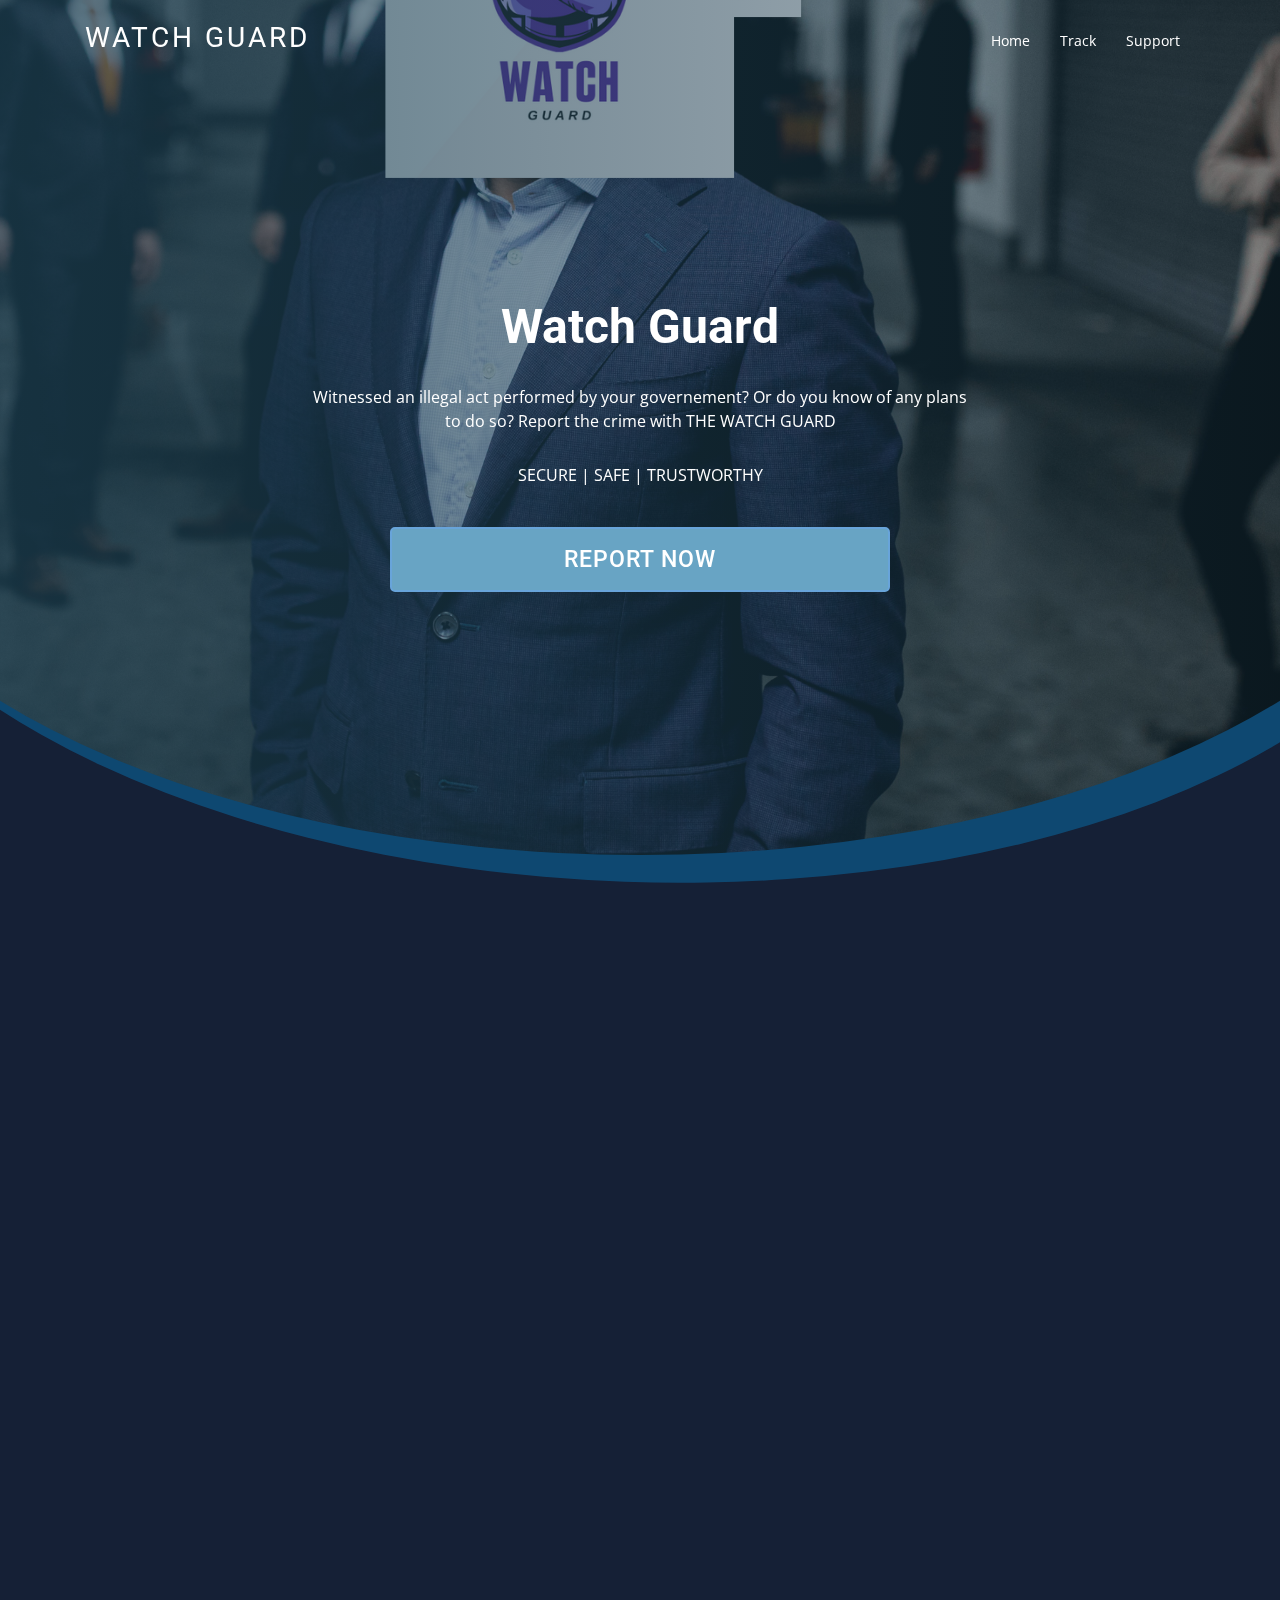
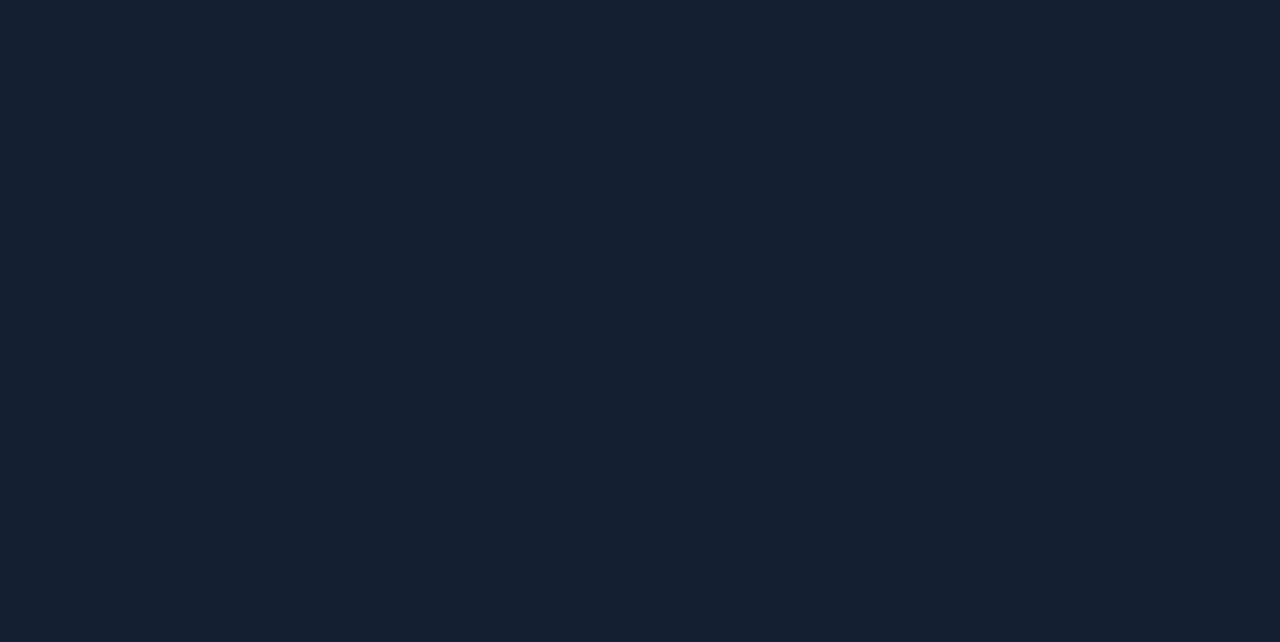
==== src/index.html @ 82a0ff7e "Add UI files" ====
<!DOCTYPE html>
<html lang="en">

<head>
  <meta charset="utf-8">
  <meta content="width=device-width, initial-scale=1.0" name="viewport">

  <title>Watch Guard - Index</title>
  <meta content="" name="descriptison">
  <meta content="" name="keywords">

  <!-- Favicons -->
  <link href="assets/img/watchguard_logo.png" rel="icon">
  <link href="assets/img/watchguard_logo.png" rel="apple-touch-icon">

  <!-- Google Fonts -->
  <link
    href="https://fonts.googleapis.com/css?family=Open+Sans:300,300i,400,400i,600,600i,700,700i|Roboto:300,300i,400,400i,500,500i,700,700i&display=swap"
    rel="stylesheet">

  <link rel="stylesheet" href="https://cdnjs.cloudflare.com/ajax/libs/font-awesome/4.7.0/css/font-awesome.min.css">

  <!-- Vendor CSS Files -->
  <link href="assets/vendor/bootstrap/css/bootstrap.min.css" rel="stylesheet">
  <link href="assets/vendor/animate.css/animate.min.css" rel="stylesheet">
  <link href="assets/vendor/icofont/icofont.min.css" rel="stylesheet">
  <link href="assets/vendor/boxicons/css/boxicons.min.css" rel="stylesheet">
  <link href="assets/vendor/venobox/venobox.css" rel="stylesheet">
  <link href="assets/vendor/owl.carousel/assets/owl.carousel.min.css" rel="stylesheet">
  <link href="assets/vendor/aos/aos.css" rel="stylesheet">
  <link rel="stylesheet" href="assets/css/loader.css">

  <!-- Template Main CSS File -->
  <link href="assets/css/style.css" rel="stylesheet">
  <link href="assets/css/custom.css" rel="stylesheet">


  <!-- =======================================================
  * Template Name: Moderna - v2.1.0
  * Template URL: https://bootstrapmade.com/free-bootstrap-template-corporate-moderna/
  * Author: BootstrapMade.com
  * License: https://bootstrapmade.com/license/
  ======================================================== -->
</head>

<body>

  <!-- ======= Header ======= -->
  <header id="header" class="fixed-top header-transparent">
    <div class="container">

      <div class="logo float-left">
        <h1 class="text-light"><a href="index.html"><span>Watch Guard</span></a></h1>
        <!-- <a href="index.html"><img src="assets/img/watchguard_logo.png" alt="" class="img-fluid"></a> -->
      </div>

      <nav class="nav-menu float-right d-none d-lg-block">
        <ul>
          <!-- <li><a href="">All</a></li> -->
          <li><a href="index.html">Home</a></li>
          <li><a href="" onclick="trackModal()">Track</a></li>
          <li><a href="contact.html">Support</a></li>
        </ul>
      </nav>

    </div>
  </header><!-- End Header -->

  <!-- ======= Hero Section ======= -->
  <section id="hero" class="d-flex justify-cntent-center align-items-center">
    <div id="heroCarousel" class="container carousel carousel-fade" data-ride="carousel">

      <!-- Slide 1 -->
      <div class="carousel-item active">
        <div class="carousel-container">
          <h2 class="animate__animated animate__fadeInDown">Watch <span>Guard</span></h2>
          <p class="animate__animated animate__fadeInUp">Witnessed an illegal act performed by your governement? Or do
            you know of any plans to do so? Report the crime with THE WATCH GUARD</p>
          <p>SECURE | SAFE | TRUSTWORTHY</p>
          <!-- <a href="" class="btn-get-started animate__animated animate__fadeInUp">REPORT NOW</a> -->
          <button class="btn-get-started" id="myBtn" onclick="modal()">REPORT NOW</button>
        </div>
      </div>

      <div id="myModal" class="modal">

        <!-- Modal content -->
        <div class="modal-content">
          <span class="close">&times;</span>
          <div class="title" style="text-align: center;">
            <h5>Terms and Conditions</h5>
            <p style="font-size: 12px;">Please read these terms and conditions carefully before using the Service.</p>
          </div>

          <p></p>
          <div style="overflow-y: scroll; margin: 20px 58px; font-size: 14px;">

            <h5>Interpretation and Definitions</h5>
            <h6>Interpretation</h6>
            <p>The words of which the initial letter is capitalized have meanings defined under the following
              conditions. The following definitions shall have the same meaning regardless of whether they appear in
              singular or in plural.</p><br>
            <h6>Definitions</h6>
            <p>For the purposes of these Terms and Conditions:</p>
            <p><strong>Affiliate</strong> means an entity that controls, is controlled by or is under common control
              with a party, where &quot;control&quot; means ownership of 50% or more of the shares, equity interest
              or other securities entitled to vote for election of directors or other managing authority.</p>

            <p><strong>Country</strong> refers to: Uganda</p>

            <p><strong>Company</strong> (referred to as either &quot;the Company&quot;, &quot;We&quot;,
              &quot;Us&quot; or &quot;Our&quot; in this Agreement) refers to WATCH GUARD, Network.</p>

            <p><strong>Device</strong> means any device that can access the Service such as a computer, a cellphone
              or a digital tablet.</p>

            <p><strong>Service</strong> refers to the Website.</p>

            <p><strong>Terms and Conditions</strong> (also referred as &quot;Terms&quot;) mean these Terms and
              Conditions that form the entire agreement between You and the Company regarding the use of the
              Service. This Terms and Conditions agreement has been created with the help of the <a
                href="https://www.termsfeed.com/terms-conditions-generator/" target="_blank">Terms and Conditions
                Generator</a>.</p>

            <p><strong>Third-party Social Media Service</strong> means any services or content (including data,
              information, products or services) provided by a third-party that may be displayed, included or made
              available by the Service.</p>

            <p><strong>Website</strong> refers to Watch Guard, accessible from <a
                href="http://127.0.0.1:5501/index.html" rel="external nofollow noopener"
                target="_blank">http://127.0.0.1:5501/index.html</a></p>

            <p><strong>You</strong> means the individual accessing or using the Service, or the company, or other
              legal entity on behalf of which such individual is accessing or using the Service, as applicable.</p><br>

            <h5>Acknowledgment</h5>
            <p>These are the Terms and Conditions governing the use of this Service and the agreement that operates
              between You and the Company. These Terms and Conditions set out the rights and obligations of all users
              regarding the use of the Service.</p>
            <p>Your access to and use of the Service is conditioned on Your acceptance of and compliance with these
              Terms and Conditions. These Terms and Conditions apply to all visitors, users and others who access or use
              the Service.</p>
            <p>By accessing or using the Service You agree to be bound by these Terms and Conditions. If You disagree
              with any part of these Terms and Conditions then You may not access the Service.</p>
            <p>You represent that you are over the age of 18. The Company does not permit those under 18 to use the
              Service.</p>
            <p>Your access to and use of the Service is also conditioned on Your acceptance of and compliance with the
              Privacy Policy of the Company. Our Privacy Policy describes Our policies and procedures on the collection,
              use and disclosure of Your personal information when You use the Application or the Website and tells You
              about Your privacy rights and how the law protects You. Please read Our Privacy Policy carefully before
              using Our Service.</p><br>
            <h5>Links to Other Websites</h5>
            <p>Our Service may contain links to third-party web sites or services that are not owned or controlled by
              the Company.</p>
            <p>The Company has no control over, and assumes no responsibility for, the content, privacy policies, or
              practices of any third party web sites or services. You further acknowledge and agree that the Company
              shall not be responsible or liable, directly or indirectly, for any damage or loss caused or alleged to be
              caused by or in connection with the use of or reliance on any such content, goods or services available on
              or through any such web sites or services.</p>
            <p>We strongly advise You to read the terms and conditions and privacy policies of any third-party web sites
              or services that You visit.</p><br>
            <h5>Termination</h5>
            <p>We may terminate or suspend Your access immediately, without prior notice or liability, for any reason
              whatsoever, including without limitation if You breach these Terms and Conditions.</p>
            <p>Upon termination, Your right to use the Service will cease immediately.</p><br>
            <h5>Limitation of Liability</h5>
            <p>Notwithstanding any damages that You might incur, the entire liability of the Company and any of its
              suppliers under any provision of this Terms and Your exclusive remedy for all of the foregoing shall be
              limited to the amount actually paid by You through the Service or 100 USD if You haven't purchased
              anything through the Service.</p>
            <p>To the maximum extent permitted by applicable law, in no event shall the Company or its suppliers be
              liable for any special, incidental, indirect, or consequential damages whatsoever (including, but not
              limited to, damages for loss of profits, loss of data or other information, for business interruption, for
              personal injury, loss of privacy arising out of or in any way related to the use of or inability to use
              the Service, third-party software and/or third-party hardware used with the Service, or otherwise in
              connection with any provision of this Terms), even if the Company or any supplier has been advised of the
              possibility of such damages and even if the remedy fails of its essential purpose.</p>
            <p>Some states do not allow the exclusion of implied warranties or limitation of liability for incidental or
              consequential damages, which means that some of the above limitations may not apply. In these states, each
              party's liability will be limited to the greatest extent permitted by law.</p><br>
            <h5>&quot;AS IS&quot; and &quot;AS AVAILABLE&quot; Disclaimer</h5>
            <p>The Service is provided to You &quot;AS IS&quot; and &quot;AS AVAILABLE&quot; and with all faults and
              defects without warranty of any kind. To the maximum extent permitted under applicable law, the Company,
              on its own behalf and on behalf of its Affiliates and its and their respective licensors and service
              providers, expressly disclaims all warranties, whether express, implied, statutory or otherwise, with
              respect to the Service, including all implied warranties of merchantability, fitness for a particular
              purpose, title and non-infringement, and warranties that may arise out of course of dealing, course of
              performance, usage or trade practice. Without limitation to the foregoing, the Company provides no
              warranty or undertaking, and makes no representation of any kind that the Service will meet Your
              requirements, achieve any intended results, be compatible or work with any other software, applications,
              systems or services, operate without interruption, meet any performance or reliability standards or be
              error free or that any errors or defects can or will be corrected.</p>
            <p>Without limiting the foregoing, neither the Company nor any of the company's provider makes any
              representation or warranty of any kind, express or implied: (i) as to the operation or availability of the
              Service, or the information, content, and materials or products included thereon; (ii) that the Service
              will be uninterrupted or error-free; (iii) as to the accuracy, reliability, or currency of any information
              or content provided through the Service; or (iv) that the Service, its servers, the content, or e-mails
              sent from or on behalf of the Company are free of viruses, scripts, trojan horses, worms, malware,
              timebombs or other harmful components.</p>
            <p>Some jurisdictions do not allow the exclusion of certain types of warranties or limitations on applicable
              statutory rights of a consumer, so some or all of the above exclusions and limitations may not apply to
              You. But in such a case the exclusions and limitations set forth in this section shall be applied to the
              greatest extent enforceable under applicable law.</p><br>
            <h5>Governing Law</h5>
            <p>The laws of the Country, excluding its conflicts of law rules, shall govern this Terms and Your use of
              the Service. Your use of the Application may also be subject to other local, state, national, or
              international laws.</p><br>
            <h5>Disputes Resolution</h5>
            <p>If You have any concern or dispute about the Service, You agree to first try to resolve the dispute
              informally by contacting the Company.</p><br>
            <h5>For European Union (EU) Users</h5>
            <p>If You are a European Union consumer, you will benefit from any mandatory provisions of the law of the
              country in which you are resident in.</p><br>
            <h5>United States Legal Compliance</h5>
            <p>You represent and warrant that (i) You are not located in a country that is subject to the United States
              government embargo, or that has been designated by the United States government as a &quot;terrorist
              supporting&quot; country, and (ii) You are not listed on any United States government list of prohibited
              or restricted parties.</p><br>
            <h5>Severability and Waiver</h5>
            <h6>Severability</h6>
            <p>If any provision of these Terms is held to be unenforceable or invalid, such provision will be changed
              and interpreted to accomplish the objectives of such provision to the greatest extent possible under
              applicable law and the remaining provisions will continue in full force and effect.</p><br>
            <h6>Waiver</h6>
            <p>Except as provided herein, the failure to exercise a right or to require performance of an obligation
              under this Terms shall not effect a party's ability to exercise such right or require such performance at
              any time thereafter nor shall be the waiver of a breach constitute a waiver of any subsequent breach.</p>
            <br>
            <h5>Translation Interpretation</h5>
            <p>These Terms and Conditions may have been translated if We have made them available to You on our Service.
              You agree that the original English text shall prevail in the case of a dispute.</p><br>
            <h5>Changes to These Terms and Conditions</h5>
            <p>We reserve the right, at Our sole discretion, to modify or replace these Terms at any time. If a revision
              is material We will make reasonable efforts to provide at least 30 days' notice prior to any new terms
              taking effect. What constitutes a material change will be determined at Our sole discretion.</p>
            <p>By continuing to access or use Our Service after those revisions become effective, You agree to be bound
              by the revised terms. If You do not agree to the new terms, in whole or in part, please stop using the
              website and the Service.</p><br>
            <h5>Contact Us</h5>
            <p>If you have any questions about these Terms and Conditions, You can contact us by email: kxania@gmail.com
            </p>
          </div><br>
          <form action="" style="text-align: center;">

            <input type="checkbox" name="tandc" id="" onclick="enableSubmit(this)">
            <label for="tandc"> I agree with Terms and Conditions.</label>
          </form>

          <button class="btn-get-started animate__animated animate__fadeInUp" id="proceed" style="margin: 10px auto;"
            disabled onclick="modal1()">Proceed</button>
        </div>

      </div>

      <div id="myModal1" class="modal info">

        <!-- Modal content -->
        <div class="modal-content" id="part1">
          <span class="close" id="closeModal1">&times;</span>
          <div class="title" style="text-align: center;">
            <h5>Carefuly Fill in this Claim Submission Form</h5>
            <p style="font-size: 12px;">* All fields are required</p>
          </div>

          <form action="" class="parts" style="text-align: center; margin: 20px 58px;"
            onSubmit="App.createTask(); return false;">
            <div class="row">
              <div class="col-lg-3">TITLE</div>
              <div class="col-lg-9"><input type="text" name="" id="title" placeholder="DRUG THEFT"></div>
            </div>
            <div class="row">
              <div class="col-lg-3">INSTITUTION</div>
              <div class="col-lg-9"><input type="text" name="" id="institution" placeholder="PARLIAMENT"> </div>
            </div>
            <div class="row">
              <div class="col-lg-3">DEPARTMENT</div>
              <div class="col-lg-9"><input type="text" name="" id="department" placeholder="Technology"></div>
            </div>
            <div class="row">
              <div class="col-lg-3">IMPLICATED</div>
              <div class="col-lg-9"><input type="text" name="" id="implicated" placeholder="John Doe"></div>
            </div>
          </form>
          <div class="row bottom">
            <button class="back" id="back" onclick="closeModal1()">Cancel</button>
            <button class="next" id="next1" disabled onclick="modal2()">Next</button>
          </div>
        </div>
      </div>


      <div id="myModal2" class="modal info">

        <!-- Modal content -->
        <div class="modal-content" id="part2">
          <span class="close" id="closeModal2">&times;</span>
          <div class="title" style="text-align: center;">
            <h5>Carefuly Fill in this Claim Submission Form</h5>
            <p style="font-size: 12px;">* All fields are required</p>
          </div>

          <form action="" class="parts" style="text-align: center; margin: 20px 58px;">
            <div class="row">
              <div class="col-lg-3">STATEMENT <span style="font-size: 13px; color: thistle;">(*Less than 350
                  Words)</span> </div>
              <div class="col-lg-9"><textarea name="" id="statement" cols="40" rows="10" maxlength="380"
                  placeholder="Enter a Clear and Precise Statement "></textarea>
              </div>
            </div>
          </form>
          <div class="row bottom">
            <button class="back" id="back2" onclick="closeModal2()">Edit</button>
            <button class="next" id="next2" disabled onclick="modal3()">Next</button>
          </div>
        </div>

      </div>

      <div id="myModal3" class="modal info">

        <!-- Modal content -->
        <div class="modal-content" id="part3">
          <span class="close" id="closeModal3">&times;</span>
          <div class="title" style="text-align: center;">
            <h5>Carefuly Fill in this Claim Submission Form</h5>
            <p style="font-size: 12px;">* All fields are required</p>
          </div>

          <form action="" class="parts" style="text-align: center; margin: 20px 58px;">
            <div class="row">
              <div class="col-lg-3">EVIDENCE <span style="font-size: 13px; color: thistle;">(*Attachments in form of
                  documents and images)</span> </div>
              <div class="col-lg-9"><input type="file" name="" id="evidence">
              </div>
            </div>
          </form>
          <div class="row bottom">
            <button class="back" id="back3" onclick="closeModal3()">Edit</button>
            <button class="next" id="next3" onclick="modal4()">Next</button>
          </div>
        </div>

      </div>

      <div id="myModal4" class="modal info">

        <!-- Modal content -->
        <div class="modal-content" id="part4">
          <span class="close" id="closeModal4">&times;</span>
          <div class="title" style="text-align: center;">
            <h5>CLAIM PREVIEW</h5>
            <!-- <p style="font-size: 12px;">* All fields are required</p> -->
          </div>
          <div class="cont" style=" border: 2px solid #68A4DA; width: 90%;
          margin: 10px auto;">
            <div class="row">
              <div class="col-lg-12 centered"><i class="fa fa-balance-scale" aria-hidden="true"
                  style="font-size: 40px;"></i> <br> <span style="font-size: 20px;">THE PARTY INCHARGE OF HANDLING THE
                  CLAIMS</span> </div>
            </div>
            <div class="row">
              <div class="col-lg-12" style="text-align: start;">
                The Person Incharge <br>
                Address
              </div>
            </div>

            <div class="field centered">
              <div class="row">
                <div class="col-lg-1 item">REF:</div>

                <div class="col-lg-3 item transform" id="tt"></div>
              </div>
            </div>
            <hr style="background-color: black;">

            <div class="field centered">
              <div class="row">
                <div class="col-lg-12"><i>AGAINST</i> </div>
              </div>
              <div class="row">
                <div class="col-lg-12 item transform" id="inst"></div>
              </div>
            </div>

            <div class="field centered">
              <div class="row">
                <div class="col-lg-12">UNDER</div>
              </div>
              <div class="row">
                <div class="col-lg-12 item transform" id="dpt"></div>
              </div>
            </div>

            <div class="field">
              <div class="row">
                <div class="col-lg-12" style="width: 60px; text-align: justify;">STATEMENT</div>
              </div>
              <div class="row">
                <div class="col-lg-12 item" id="sttt"></div>
              </div>
            </div>

            <div class="field">
              <div class="row">
                <div class="col-lg-12">EVIDENCE ATTACHED</div>
              </div>
              <div class="row">
                <div class="col-lg-12 item" id="ev"></div>
              </div>
            </div>
          </div>

          <div class="row" style="    margin-top: 34px;">
            <button class="back" id="back2" onclick="closeModal4()">Edit</button>
            <button class="next" id="next2" onclick="modal5()">Next</button>
          </div>
        </div>

      </div>

      <div id="myModal5" class="modal">

        <!-- Modal content -->
        <div class="modal-content" id="part5">
          <span class="close" id="closeModal5">&times;</span>
          <div class="title" style="text-align: center;">
            <h5>One more Step</h5>
            <p style="font-size: 12px;">Tracking and Rewarding</p>
          </div>

          <p></p>
          <div style="margin: 20px 58px; font-size: 14px;">
            <h4>Tracking</h4>
            <h5>Secret Code</h5>
            <p>A secret code wil be generated for you to track this case. Note this code down and use it every time
              you want to check the status of the claim.
            </p>
            <br>
            <h4>Rewarding</h4>
            <p>If the claim you are lodging is successfully received, investigated and completed,
              you are entitled to a reward. This reward will be given in <a
                href="https://www.coingecko.com/en/coins/celo">CELO</a> (cryptocurrency).
              <br>
              <span style="font-size: 12px; color: lightslategray;">If you are not familiar with this system, click <a
                  href="https://en.wikipedia.org/wiki/Cryptocurrency#:~:text=A%20cryptocurrency%20(or%20crypto%20currency,of%20additional%20coins%2C%20and%20to">this</a>
                link to learn more about it</span>
            </p><br>
            <h5>Address</h5>
            <p>To receive a reward, it is necessary for you to have an address on the network. This address will not
              be active and therefore your identity will still be protected.
            </p>
          </div><br>
          <form action="" style="text-align: center;">

            <input type="checkbox" name="agree" id="" onclick="enableSubmit2(this)">
            <label for="agree"> Agree.</label>
          </form>

          <button id="agree" style="margin: 10px auto;" disabled onclick="modal6()">Confirm</button>
        </div>

      </div>



      <div id="myModal6" class="modal">
        <!-- Modal content -->
        <div class="modal-content success" style="text-align: center;">
          <span class="close" id="closeModal6" style="color: #152036;">&times;</span>
          <div class="lds-roller" id="loader">
            <div></div>
            <div></div>
            <div></div>
            <div></div>
          </div>
          <div id="contents" class="animate__animated animate__fadeInUp" style="display: none;">
            <span><i class="fa fa-check-circle-o" aria-hidden="true"
                style="font-size: 150px; color: greenyellow;"></i></span>
            <!-- <div> -->
            <h2>Done</h2>
            <p style="font-size: 29px; width: 100%;">You are a Hero <i class="fa fa-smile-o" aria-hidden="true"></i></p>
            <br>
            <div class="codeadd" style="font-size: 14px;">
              <p>Take note of your this code: <span class="return" id="code">t</span>. Use it every time you check the
                status of the claim. Navigate to the top right corner and click "Track".
                you just lodged.</p>
              <br>
              <p>Take note of your payment address: <span class="return" id="address">t</span>
              </p>
            </div>


            <button id="agree2" onclick="closeModal6()">OK</button>
            <!-- </div> -->

          </div>
        </div>

      </div>

      <div id="myModal7" class="modal">
        <!-- Modal content -->
        <div class="modal-content" style="text-align: center; height: 347px; margin-top: 50px">
          <span class="close" id="closeModal7">&times;</span>
          <div class="title" style="text-align: center;">
            <h5>TRACK CLAIM <span id="claimno"></span></h5>
          </div>
          <div id="" style="margin-top: 40px;">
            <label for="code">Enter the code number of the case you want to track</label><br><br>
            <input type="text" name="code" id="claimCode" style="width: 82%;
            padding: 8px 32px;">
            <br>
            <br>
            <button id="submit" onclick="fetch()">Check</button>
          </div>
        </div>

      </div>

      <div id="myModal8" class="modal">
        <!-- Modal content -->
        <div class="modal-content" style="text-align: center; height: 347px; margin-top: 50px">
          <span class="close" id="closeModal8">&times;</span>
          <div id="claimContent">
            <div id="trial">
              <div class="title" style="text-align: center;">
                <h5>CLAIM NO. <span id="claimno"></span></h5>
  
              </div>
              <div id="" style="margin-top: 60px;">
                <div class="row" style="margin: 20px;">
                  <div class="col-lg-6" id="claimtitle"></div>
                  <div class="col-lg-6"><span>STATUS</span><br><span id="claimstatus"
                      style="width: 50px; padding: 20px 35px;"></span>
                  </div>
                </div>
              </div>

            </div>
            
            <button id="submit" onclick="closeModal8()">OK</button>

          </div>

        </div>

      </div>



    </div>
  </section><!-- End Hero -->

  <main id="main">

    <!-- ======= Services Section ======= -->
    <section class="services">
      <div class="container">

        <div class="row">
          <div class="col-md-6 col-lg-3 d-flex align-items-stretch" data-aos="fade-up">
            <div class="icon-box icon-box-pink">
              <div class="icon"><i class="fa fa-lock" aria-hidden="true"></i></div>
              <h4 class="title"><a href="">Secure and Trustworthy</a></h4>
              <p class="description">Your identity is highly valued under this non-biased platform. Lodge complaints
                without fear of retaliation.
              </p>
            </div>
          </div>

          <div class="col-md-6 col-lg-3 d-flex align-items-stretch" data-aos="fade-up" data-aos-delay="100">
            <div class="icon-box icon-box-cyan">
              <div class="icon"><i class="fa fa-universal-access" aria-hidden="true"></i></div>
              <h4 class="title"><a href="">Accessible</a></h4>
              <p class="description">Have access to a non discriminatory system that is operational 24/7</p>
            </div>
          </div>

          <div class="col-md-6 col-lg-3 d-flex align-items-stretch" data-aos="fade-up" data-aos-delay="200">
            <div class="icon-box icon-box-green">
              <div class="icon"><i class="fa fa-eye" aria-hidden="true"></i></div>
              <h4 class="title"><a href="">Transparent and Open</a></h4>
              <p class="description">Track lodged cases at any time and any place. Track at your convenience.
              </p>
            </div>
          </div>

          <div class="col-md-6 col-lg-3 d-flex align-items-stretch" data-aos="fade-up" data-aos-delay="200">
            <div class="icon-box icon-box-blue">
              <div class="icon"><i class="fa fa-fighter-jet" aria-hidden="true"></i></div>
              <h4 class="title"><a href="">Fast</a></h4>
              <p class="description">A fast process from the time of lodging to the end of the process.</p>
            </div>
          </div>

        </div>

      </div>
    </section><!-- End Services Section -->

    <!-- ======= Why Us Section ======= -->
    <section class="why-us section-bg" data-aos="fade-up" date-aos-delay="200">
      <div class="container">

        <div class="row">
          <div class="col-lg-6 video-box">
            <img src="assets/img/thumbnail.jpg" class="img-fluid" alt="">
            <a href="https://youtu.be/BCIdtjKa6Cc" class="venobox play-btn mb-4" data-vbtype="video"
              data-autoplay="true"></a>

          </div>

          <div class="col-lg-6 d-flex flex-column justify-content-center p-5">
            <!-- <i class="bx bx-fingerprint"></i> -->
            <div class="icon-box">
              <div class="icon"> <img src="assets/img/sdg.png" alt="" style="width: 90%;"> </div>
              <h4 class="title"><a href="https://sdgs.un.org/goals/goal16">SDG 16</a></h4>
              <p class="description">Promote peaceful and inclusive societies for sustainable development, provide
                access to justice for all and build effective, accountable and inclusive institutions at all levels</p>
              <h6 class="title">Target 16.5</h6>
              <p class="description">Substantially reduce corruption and bribery in all their forms.</p>
            </div>

            <div class="icon-box">
              <div class="icon"><i class="fa fa-check-circle-o" aria-hidden="true"></i></div>
              <h4 class="title"><a href="">OUR CONTRIBUTION</a></h4>
              <p class="description">Coming forward to a trusted service to lodge claims against
                outrightly corrupt individuals and causes
              </p>
            </div>

          </div>
        </div>

      </div>
    </section><!-- End Why Us Section -->


  </main><!-- End #main -->

  <!-- ======= Footer ======= -->
  <footer id="footer" data-aos="fade-up" data-aos-easing="ease-in-out" data-aos-duration="500">

    <div class="container">
      <div class="copyright">
        &copy; Copyright <strong><span>Moderna</span></strong>. All Rights Reserved
      </div>
      <div class="credits">
        <!-- All the links in the footer should remain intact. -->
        <!-- You can delete the links only if you purchased the pro version. -->
        <!-- Licensing information: https://bootstrapmade.com/license/ -->
        <!-- Purchase the pro version with working PHP/AJAX contact form: https://bootstrapmade.com/free-bootstrap-template-corporate-moderna/ -->
        Designed by <a href="https://bootstrapmade.com/">BootstrapMade</a>
      </div>
    </div>
  </footer><!-- End Footer -->

  <a href="#" class="back-to-top"><i class="icofont-simple-up"></i></a>

  <!-- Vendor JS Files -->
  <script src="assets/vendor/jquery/jquery.min.js"></script>
  <script src="assets/vendor/bootstrap/js/bootstrap.bundle.min.js"></script>
  <script src="assets/vendor/jquery.easing/jquery.easing.min.js"></script>
  <script src="assets/vendor/php-email-form/validate.js"></script>
  <script src="assets/vendor/venobox/venobox.min.js"></script>
  <script src="assets/vendor/waypoints/jquery.waypoints.min.js"></script>
  <script src="assets/vendor/counterup/counterup.min.js"></script>
  <script src="assets/vendor/owl.carousel/owl.carousel.min.js"></script>
  <script src="assets/vendor/isotope-layout/isotope.pkgd.min.js"></script>
  <script src="assets/vendor/aos/aos.js"></script>

  <!-- Main JS File -->
  <script src="assets/js/main.js"></script>

  <!-- JS Modals -->
  <script src="assets/js/modals/modal.js"></script>
  <script src="assets/js/modals/modal1.js"></script>
  <script src="assets/js/modals/modal2.js"></script>
  <script src="assets/js/modals/modal3.js"></script>
  <script src="assets/js/modals/modal4.js"></script>
  <script src="assets/js/modals/modal5.js"></script>
  <script src="assets/js/modals/modal6.js"></script>
  <script src="assets/js/modals/trackModal.js"></script>


  <script src="assets/js/modals/closeModal.js"></script>

  <script src="assets/js/enableSubmit.js"></script>

  <script src="assets/js/fetch.js"></script>


  <script src="assets/js/loader.js"></script>




  <!-- JS Keyup Validators -->
  <script src="assets/js/validate/validateForms.js"></script>


  <script type="text/javascript" src="http://ajax.googleapis.com/ajax/libs/jquery/1.10.1/jquery.min.js"></script>
  <!-- <script type="text/javascript">

  </script> -->
  <script src="vendor/truffle-contract/dist/truffle-contract.js"></script>
  <script src="app.js"></script>

</body>

</html>
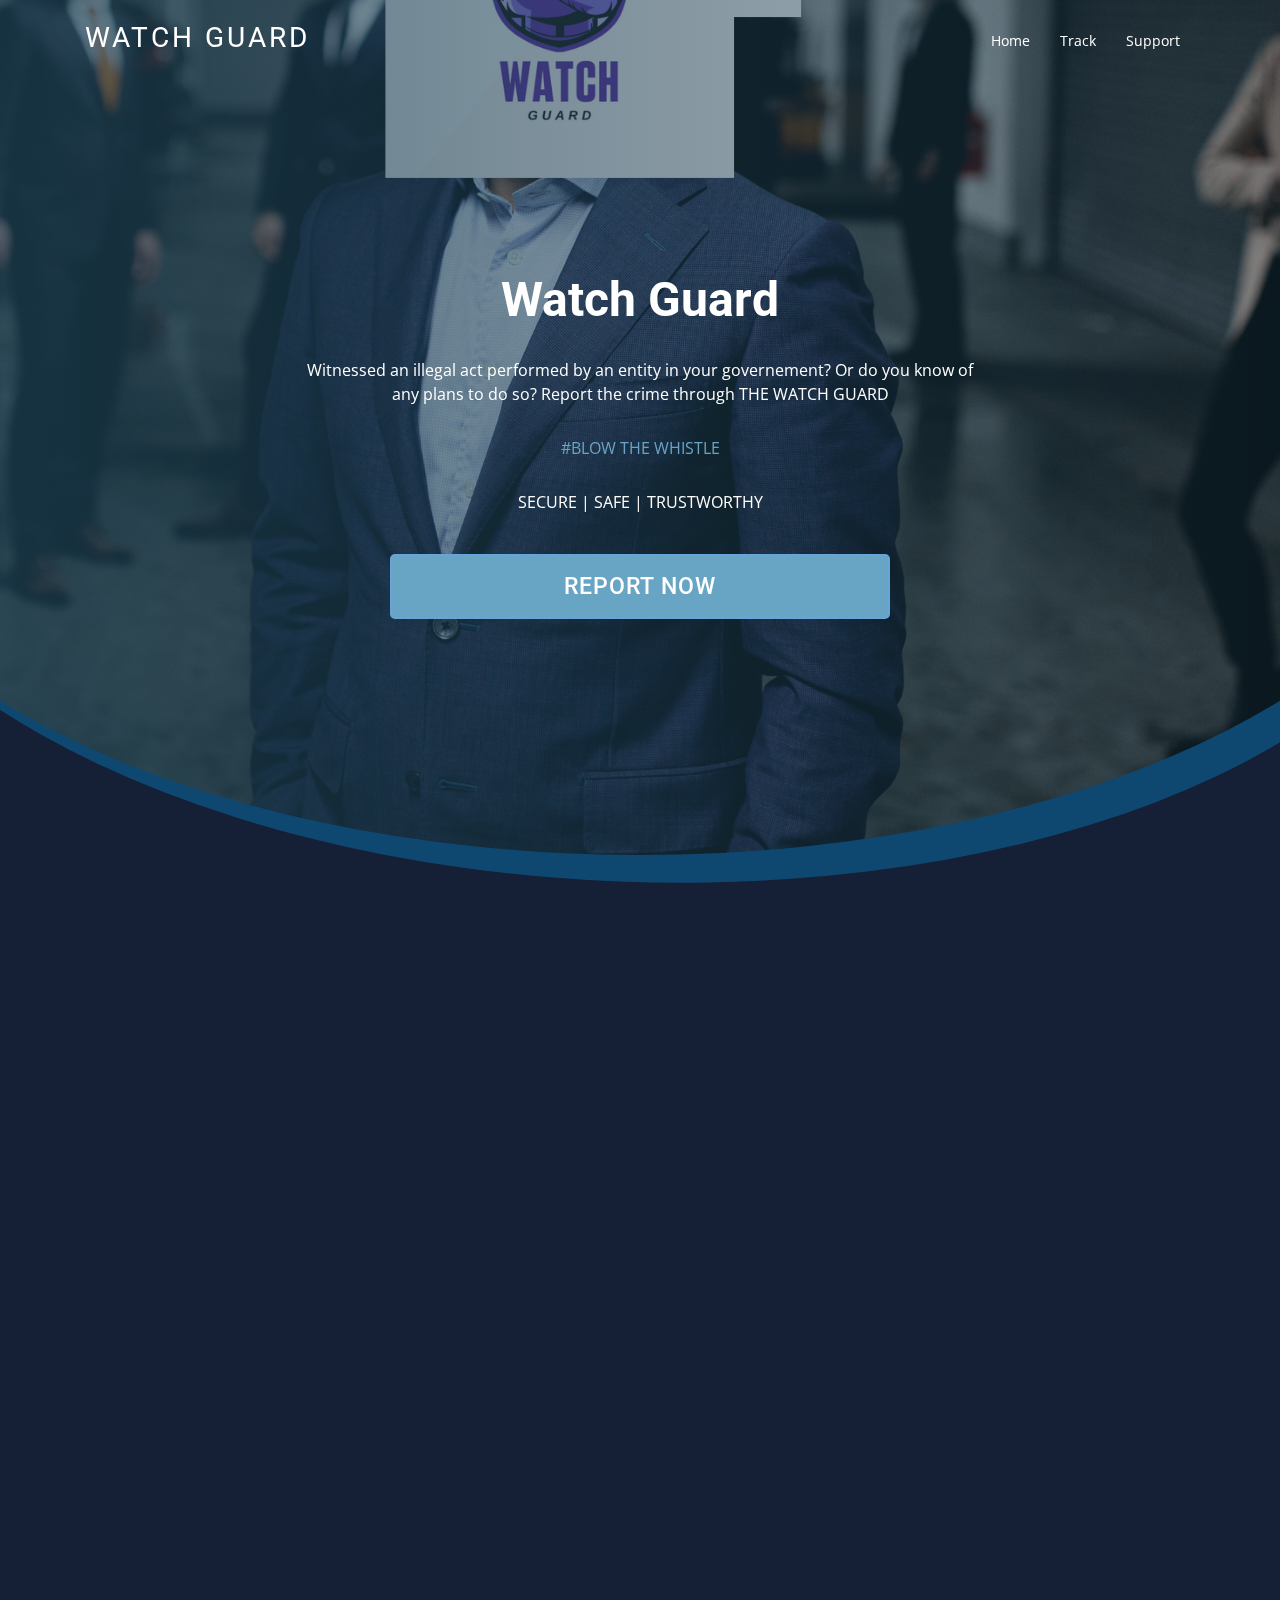
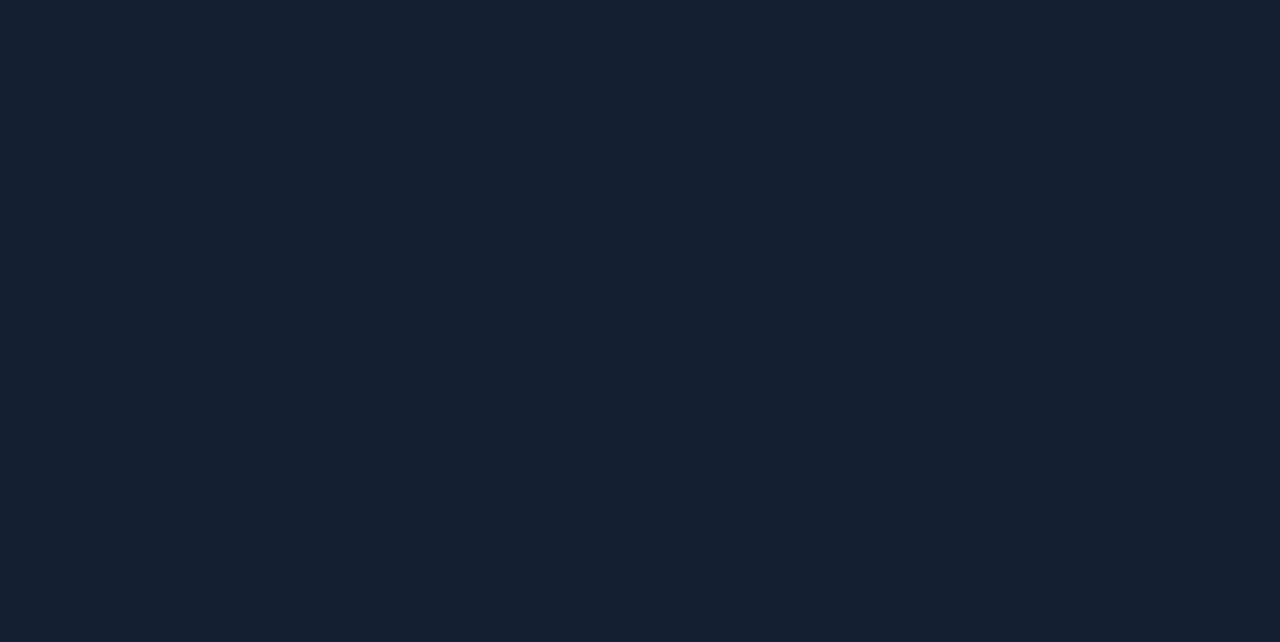
==== commit 8526e00d: "Merge 169d6ddd4887e53f0d93fb74046be389e36d124b into 14a51c751445add350573c94cdffb7e1fd999290" ====
--- a/src/index.html
+++ b/src/index.html
@@ -74,14 +74,17 @@
       <div class="carousel-item active">
         <div class="carousel-container">
           <h2 class="animate__animated animate__fadeInDown">Watch <span>Guard</span></h2>
-          <p class="animate__animated animate__fadeInUp">Witnessed an illegal act performed by your governement? Or do
-            you know of any plans to do so? Report the crime with THE WATCH GUARD</p>
+          <p class="animate__animated animate__fadeInUp">Witnessed an illegal act performed by an entity in your
+            governement? Or do
+            you know of any plans to do so? Report the crime through THE WATCH GUARD</p>
+          <p style="color: #68A4C4;">#BLOW THE WHISTLE</p>
           <p>SECURE | SAFE | TRUSTWORTHY</p>
           <!-- <a href="" class="btn-get-started animate__animated animate__fadeInUp">REPORT NOW</a> -->
           <button class="btn-get-started" id="myBtn" onclick="modal()">REPORT NOW</button>
         </div>
       </div>
 
+      <!-- TERMS AND CONDITIONS -->
       <div id="myModal" class="modal">
 
         <!-- Modal content -->
@@ -91,10 +94,10 @@
             <h5>Terms and Conditions</h5>
             <p style="font-size: 12px;">Please read these terms and conditions carefully before using the Service.</p>
           </div>
-
           <p></p>
+
+          <!-- This is dummy data -->
           <div style="overflow-y: scroll; margin: 20px 58px; font-size: 14px;">
-
             <h5>Interpretation and Definitions</h5>
             <h6>Interpretation</h6>
             <p>The words of which the initial letter is capitalized have meanings defined under the following
@@ -239,7 +242,10 @@
             <h5>Contact Us</h5>
             <p>If you have any questions about these Terms and Conditions, You can contact us by email: kxania@gmail.com
             </p>
-          </div><br>
+          </div>
+          <!-- End of dummy data -->
+
+          <br>
           <form action="" style="text-align: center;">
 
             <input type="checkbox" name="tandc" id="" onclick="enableSubmit(this)">
@@ -252,6 +258,7 @@
 
       </div>
 
+      <!-- ATTACH THE TITLE, INSTITUTION, DEPARTMENT AND RING LEADER -->
       <div id="myModal1" class="modal info">
 
         <!-- Modal content -->
@@ -266,19 +273,23 @@
             onSubmit="App.createTask(); return false;">
             <div class="row">
               <div class="col-lg-3">TITLE</div>
-              <div class="col-lg-9"><input type="text" name="" id="title" placeholder="DRUG THEFT"></div>
+              <div class="col-lg-9"><input type="text" name="" id="title"
+                  placeholder="Give your claim a title e.g. DRUG THEFT"></div>
             </div>
             <div class="row">
               <div class="col-lg-3">INSTITUTION</div>
-              <div class="col-lg-9"><input type="text" name="" id="institution" placeholder="PARLIAMENT"> </div>
+              <div class="col-lg-9"><input type="text" name="" id="institution"
+                  placeholder="What is the key entity? e.g. PARLIAMENT"> </div>
             </div>
             <div class="row">
               <div class="col-lg-3">DEPARTMENT</div>
-              <div class="col-lg-9"><input type="text" name="" id="department" placeholder="Technology"></div>
+              <div class="col-lg-9"><input type="text" name="" id="department"
+                  placeholder="Which department in this entity? e.g. Finance"></div>
             </div>
             <div class="row">
               <div class="col-lg-3">IMPLICATED</div>
-              <div class="col-lg-9"><input type="text" name="" id="implicated" placeholder="John Doe"></div>
+              <div class="col-lg-9"><input type="text" name="" id="implicated"
+                  placeholder="Who is the ring leader? e.g. John Doe"></div>
             </div>
           </form>
           <div class="row bottom">
@@ -288,7 +299,7 @@
         </div>
       </div>
 
-
+      <!-- ATTACH A STATEMENT -->
       <div id="myModal2" class="modal info">
 
         <!-- Modal content -->
@@ -316,6 +327,7 @@
 
       </div>
 
+      <!-- ATTACH EVIDENCE -->
       <div id="myModal3" class="modal info">
 
         <!-- Modal content -->
@@ -329,7 +341,7 @@
           <form action="" class="parts" style="text-align: center; margin: 20px 58px;">
             <div class="row">
               <div class="col-lg-3">EVIDENCE <span style="font-size: 13px; color: thistle;">(*Attachments in form of
-                  documents and images)</span> </div>
+                  pdf documents and images)</span> </div>
               <div class="col-lg-9"><input type="file" name="" id="evidence">
               </div>
             </div>
@@ -342,6 +354,7 @@
 
       </div>
 
+      <!-- PREVIEW OF THE CLAIM TO BE SUBMITTED -->
       <div id="myModal4" class="modal info">
 
         <!-- Modal content -->
@@ -369,7 +382,7 @@
               <div class="row">
                 <div class="col-lg-1 item">REF:</div>
 
-                <div class="col-lg-3 item transform" id="tt"></div>
+                <div class="col-lg-4 item transform" id="tt"></div>
               </div>
             </div>
             <hr style="background-color: black;">
@@ -379,7 +392,7 @@
                 <div class="col-lg-12"><i>AGAINST</i> </div>
               </div>
               <div class="row">
-                <div class="col-lg-12 item transform" id="inst"></div>
+                <div class="col-lg-12 item transform" id="impl"></div>
               </div>
             </div>
 
@@ -388,7 +401,7 @@
                 <div class="col-lg-12">UNDER</div>
               </div>
               <div class="row">
-                <div class="col-lg-12 item transform" id="dpt"></div>
+                <div class="col-lg-12 item transform"><span id="dpt"></span>, <span id="inst"></span> </div>
               </div>
             </div>
 
@@ -419,6 +432,7 @@
 
       </div>
 
+      <!-- INFORMATION ON TRACKING AND REWARDING BEFORE SUBMITTING A CLAIM -->
       <div id="myModal5" class="modal">
 
         <!-- Modal content -->
@@ -463,7 +477,7 @@
       </div>
 
 
-
+      <!-- MODAL GENERATED AFTER SUBMITTING A CLAIM -->
       <div id="myModal6" class="modal">
         <!-- Modal content -->
         <div class="modal-content success" style="text-align: center;">
@@ -482,11 +496,13 @@
             <p style="font-size: 29px; width: 100%;">You are a Hero <i class="fa fa-smile-o" aria-hidden="true"></i></p>
             <br>
             <div class="codeadd" style="font-size: 14px;">
-              <p>Take note of your this code: <span class="return" id="code">t</span>. Use it every time you check the
+              <p>Take note of your this code: <span class="return" id="code">5</span>. Use it every time you check the
                 status of the claim. Navigate to the top right corner and click "Track".
                 you just lodged.</p>
               <br>
-              <p>Take note of your payment address: <span class="return" id="address">t</span>
+              <p>Take note of your payment address pair: <span class="return" id="address"> <br> PUBLIC -
+                  0xed521C4f7A6e9D2825Da3FfbBE39843a027F7642 / PRIVATE -
+                  0xed521C4f7A6e9D2825Da3FfbBE39843a027F7642</span>
               </p>
             </div>
 
@@ -499,6 +515,7 @@
 
       </div>
 
+      <!-- TRACK A CLAIM -->
       <div id="myModal7" class="modal">
         <!-- Modal content -->
         <div class="modal-content" style="text-align: center; height: 347px; margin-top: 50px">
@@ -506,7 +523,9 @@
           <div class="title" style="text-align: center;">
             <h5>TRACK CLAIM <span id="claimno"></span></h5>
           </div>
-          <div id="" style="margin-top: 40px;">
+          <div id="" style="margin-top: 5px;
+          border: 1px solid;
+          padding: 20px;">
             <label for="code">Enter the code number of the case you want to track</label><br><br>
             <input type="text" name="code" id="claimCode" style="width: 82%;
             padding: 8px 32px;">
@@ -518,37 +537,37 @@
 
       </div>
 
+      <!-- RESULT PRODUCED BY THE TRACK -->
       <div id="myModal8" class="modal">
         <!-- Modal content -->
-        <div class="modal-content" style="text-align: center; height: 347px; margin-top: 50px">
+        <div class="modal-content" style="text-align: center; height: 377px; margin-top: 50px">
           <span class="close" id="closeModal8">&times;</span>
           <div id="claimContent">
-            <div id="trial">
+            <div id="trial" style="padding: 20px;
+            border: 1px solid;
+            margin: 20px;">
               <div class="title" style="text-align: center;">
-                <h5>CLAIM NO. <span id="claimno"></span></h5>
-  
-              </div>
-              <div id="" style="margin-top: 60px;">
-                <div class="row" style="margin: 20px;">
-                  <div class="col-lg-6" id="claimtitle"></div>
-                  <div class="col-lg-6"><span>STATUS</span><br><span id="claimstatus"
-                      style="width: 50px; padding: 20px 35px;"></span>
-                  </div>
-                </div>
-              </div>
-
-            </div>
-            
-            <button id="submit" onclick="closeModal8()">OK</button>
-
-          </div>
-
-        </div>
-
-      </div>
-
-
-
+                <h5>CLAIM NO. 5<span id="claimno"></span></h5>
+
+              </div>
+              <div id="" style="margin-top: 30px;">
+                <!-- <div class="row" style="margin: 20px;"> -->
+                <div id="claimtitle" style="margin: 30px;">MISUSE OF FUNDS</div>
+                <div id="claimtitle" style="margin: 30px;">Reported on: 24th November 2020</div>
+                <div id="claimstatus"
+                  style="width: 150px; padding: 20px 35px; margin: auto; background-color: lightslategray; border-radius: 3px;">
+                  Submitted</div>
+              </div>
+            </div>
+          </div>
+        </div>
+
+      </div>
+    </div>
+
+    </div>
+
+    </div>
     </div>
   </section><!-- End Hero -->
 
@@ -690,23 +709,16 @@
 
   <script src="assets/js/fetch.js"></script>
 
-
   <script src="assets/js/loader.js"></script>
-
-
-
 
   <!-- JS Keyup Validators -->
   <script src="assets/js/validate/validateForms.js"></script>
 
-
   <script type="text/javascript" src="http://ajax.googleapis.com/ajax/libs/jquery/1.10.1/jquery.min.js"></script>
-  <!-- <script type="text/javascript">
-
-  </script> -->
-  <script src="vendor/truffle-contract/dist/truffle-contract.js"></script>
-  <script src="app.js"></script>
+
+  <!-- <script src="vendor/truffle-contract/dist/truffle-contract.js"></script>
+  <script src="app.js"></script> -->
 
 </body>
 
-</html>+</html>
